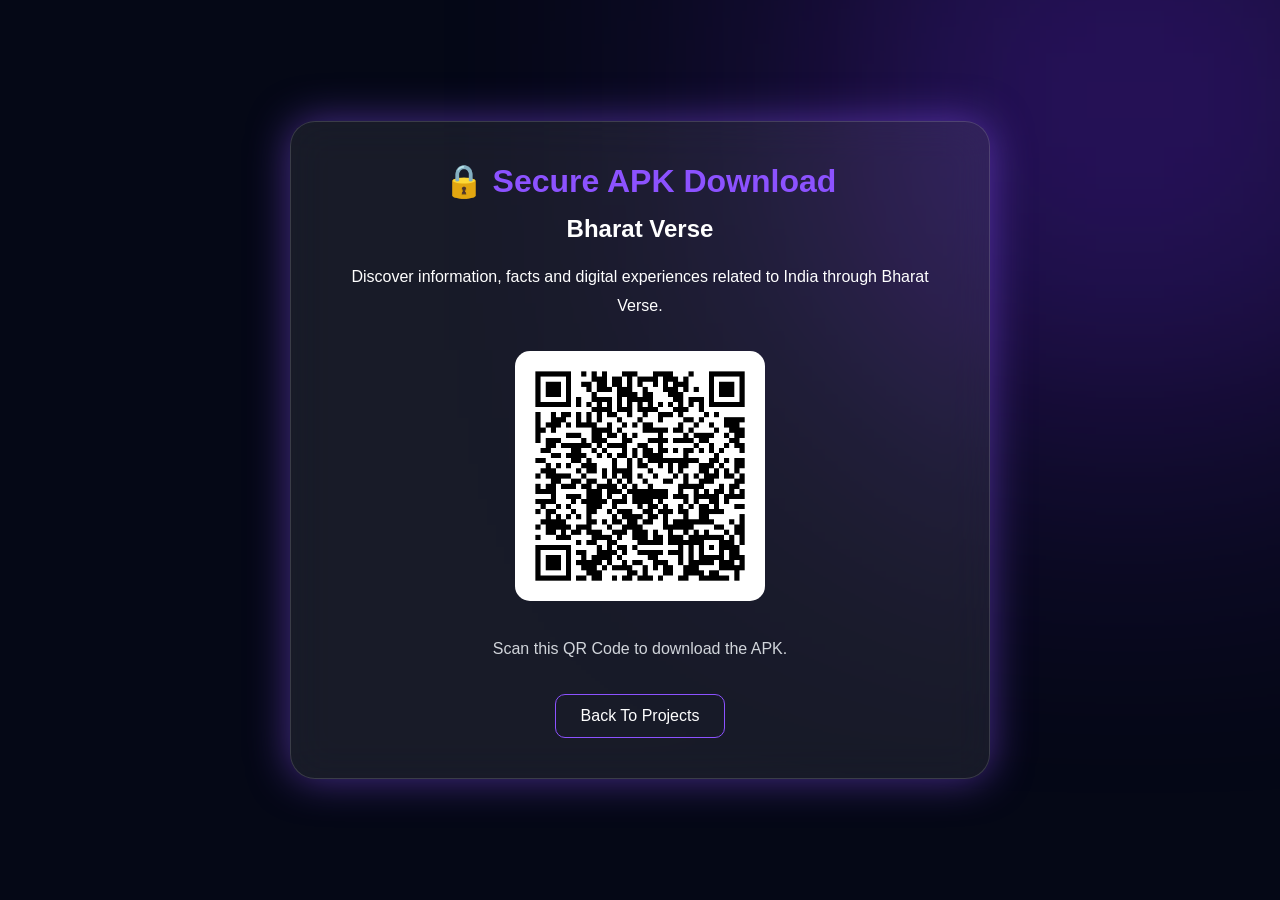
==== bharatverse.html @ e2fa589b "Updated website" ====
<!DOCTYPE html>
<html>
<head>
<meta charset="UTF-8">
<title>Bharat Verse APK</title>
<link rel="stylesheet" href="style.css">
</head>

<body>

<div class="apk-container">

<div class="apk-card">

<h1>🔒 Secure APK Download</h1>

<h2>Bharat Verse</h2>

<p>
Discover information, facts and digital experiences related
to India through Bharat Verse.
</p>

<img src="images/bharatverse-qr.png"
class="qr-image">

<p class="scan-text">
Scan this QR Code to download the APK.
</p>

<a href="mobile-projects.html"
class="back-btn">
Back To Projects
</a>

</div>

</div>

</body>
</html>
---- style.css ----
*{
margin:0;
padding:0;
box-sizing:border-box;
font-family:'Poppins',sans-serif;
}

body{
background:#050816;
color:white;
overflow-x:hidden;
}

body::before{
content:'';
position:fixed;
width:500px;
height:500px;
background:#7b2cff;
filter:blur(180px);
top:-150px;
right:-100px;
z-index:-1;
opacity:.5;
}

header{
display:flex;
justify-content:space-between;
align-items:center;
padding:25px 80px;
}

.logo{
font-size:35px;
font-weight:700;
}

nav{
display:flex;
align-items:center;
gap:30px;
}

nav ul{
display:flex;
list-style:none;
gap:25px;
}

nav a{
color:white;
text-decoration:none;
transition:.3s;
}

nav a:hover{
color:#8c52ff;
}

.talk-btn{
background:#8c52ff;
border:none;
padding:12px 25px;
border-radius:10px;
color:white;
cursor:pointer;
}

.hero{
display:flex;
justify-content:space-between;
align-items:center;
padding:70px 80px;
min-height:80vh;
}

.hero-content{
max-width:600px;
}

.hero h1{
font-size:60px;
line-height:1.2;
margin-bottom:20px;
}

.hero h1 span{
color:#8c52ff;
}

.hero p{
color:#bcbcbc;
margin-bottom:30px;
}

.buttons{
display:flex;
gap:20px;
}

.btn-primary{
background:#8c52ff;
padding:15px 25px;
border-radius:10px;
color:white;
text-decoration:none;
}

.btn-secondary{
border:1px solid #8c52ff;
padding:15px 25px;
border-radius:10px;
color:white;
text-decoration:none;
}

.hero-image img{
    width:650px;
    height:450px;
    object-fit:cover;
    border-radius:20px;
}


.projects{
padding:80px;
}

.projects h2{
margin-bottom:40px;
}

.project-grid{
display:grid;
grid-template-columns:repeat(3,1fr);
gap:25px;
}

.card{
background:#0f172a;
padding:15px;
border-radius:15px;
transition:.3s;
cursor:pointer;
}

.card:hover{
transform:translateX(10px);
    box-shadow:0 0 20px #8c52ff;
}

.card img{
width:100%;
border-radius:10px;
height:220px;
object-fit:cover;
}

.card h3{
margin-top:15px;
}

.services{
padding:80px;
display:grid;
grid-template-columns:repeat(3,1fr);
gap:20px;
}

.service-card{
background:#0f172a;
padding:30px;
border-radius:15px;
text-align:center;
}

.contact{
padding:80px;
text-align:center;
}

@media(max-width:900px){

.hero{
flex-direction:column;
text-align:center;
}

.hero-image img{
width:300px;
margin-top:40px;
}

.project-grid,
.services{
grid-template-columns:1fr;
}

header{
padding:20px;
flex-direction:column;
gap:20px;
}

}



.project-page{
    padding:80px;
    min-height:100vh;
    background:#050816;
    color:white;
}

.project-page h1{
    margin-bottom:40px;
}

.project-list{
    display:flex;
    flex-direction:column;
    gap:20px;
}

.project-box{
    background:#0f172a;
    padding:25px;
    border-radius:15px;
    text-decoration:none;
    color:white;
    border:1px solid #8c52ff;
    transition:.3s;
}

.project-box:hover{
    transform:translateX(10px);
    box-shadow:0 0 20px #8c52ff;
}



.contact-container{
    min-height:100vh;
    display:flex;
    justify-content:center;
    align-items:center;
    padding:50px;
}

.contact-card{

    width:800px;

    background:#0f172a;

    border:1px solid #8c52ff;

    border-radius:25px;

    padding:50px;

    text-align:center;

    box-shadow:0 0 30px rgba(140,82,255,.5);

}

.contact-card h1{
    font-size:50px;
    margin-bottom:20px;
}

.intro{
    color:#d1d5db;
    line-height:1.8;
    margin-bottom:35px;
}

.linkedin-box{

    display:flex;

    align-items:center;

    justify-content:center;

    gap:20px;

    margin-bottom:30px;
}

.linkedin-box img{

    width:60px;

    height:60px;
}

.linkedin-box h3{
    margin-bottom:5px;
}

.linkedin-btn{

    background:#8c52ff;

    color:white;

    text-decoration:none;

    padding:15px 35px;

    border-radius:12px;

    display:inline-block;

    font-weight:600;

    transition:.3s;
}

.linkedin-btn:hover{

    transform:translateY(-4px);

    box-shadow:0 0 20px #8c52ff;
}

.back-btn{

    color:white;

    text-decoration:none;

    border:1px solid #8c52ff;

    padding:12px 25px;

    border-radius:10px;

    display:inline-block;
}

.back-btn:hover{

    background:#8c52ff;
}



.resume-card{

    display:block;

    text-decoration:none;

    color:white;

    margin:35px 0;

    padding:30px;

    border-radius:20px;

    background:rgba(255,255,255,0.08);

    backdrop-filter:blur(15px);

    -webkit-backdrop-filter:blur(15px);

    border:1px solid rgba(255,255,255,0.15);

    transition:.4s;
}

.resume-card:hover{

    transform:translateY(-8px);

    box-shadow:0 0 30px rgba(140,82,255,.7);
}

.resume-card h2{

    margin-bottom:10px;
}

.email-section{

    margin-top:25px;

    padding:20px;

    border-radius:15px;

    background:rgba(255,255,255,0.05);
}

.email-section h3{

    margin-bottom:10px;
}




.apk-container{

    min-height:100vh;

    display:flex;

    justify-content:center;

    align-items:center;

    padding:50px;
}

.apk-card{

    width:700px;

    text-align:center;

    padding:40px;

    border-radius:25px;

    background:rgba(255,255,255,0.08);

    backdrop-filter:blur(20px);

    -webkit-backdrop-filter:blur(20px);

    border:1px solid rgba(255,255,255,0.15);

    box-shadow:
    0 0 40px rgba(140,82,255,.5);
}

.apk-card h1{

    color:#8c52ff;

    margin-bottom:15px;
}

.apk-card h2{

    margin-bottom:20px;
}

.apk-card p{

    line-height:1.8;
}

.qr-image{

    width:250px;

    margin:30px 0;

    border-radius:15px;

    transition:.4s;
}

.qr-image:hover{

    transform:scale(1.05);
}

.scan-text{

    color:#d1d5db;

    margin-bottom:30px;
}
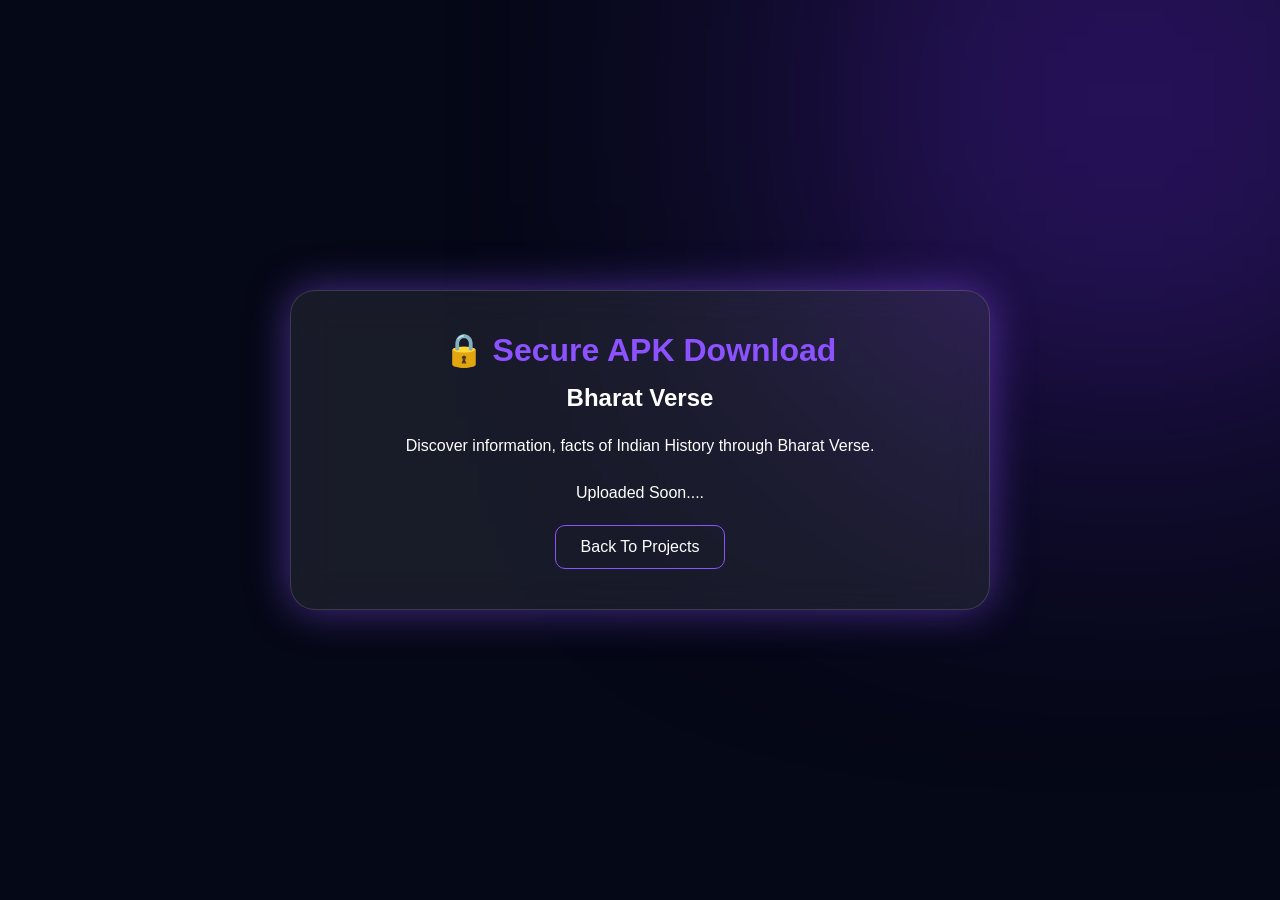
==== commit 3e2e75c2: "Update portfolio website" ====
--- a/bharatverse.html
+++ b/bharatverse.html
@@ -17,16 +17,11 @@
 <h2>Bharat Verse</h2>
 
 <p>
-Discover information, facts and digital experiences related
-to India through Bharat Verse.
-</p>
+Discover information, facts of Indian History through Bharat Verse.
+</p><br/>
 
-<img src="images/bharatverse-qr.png"
-class="qr-image">
+<p> Uploaded Soon....</p> <br/>
 
-<p class="scan-text">
-Scan this QR Code to download the APK.
-</p>
 
 <a href="mobile-projects.html"
 class="back-btn">
--- a/style.css
+++ b/style.css
@@ -348,7 +348,19 @@
     background:#8c52ff;
 }
 
-
+.certificate-grid{
+
+    display:flex;
+
+    justify-content:center;
+
+    gap:30px;
+
+    flex-wrap:wrap;
+
+    margin:40px 0;
+
+}
 
 .resume-card{
 
